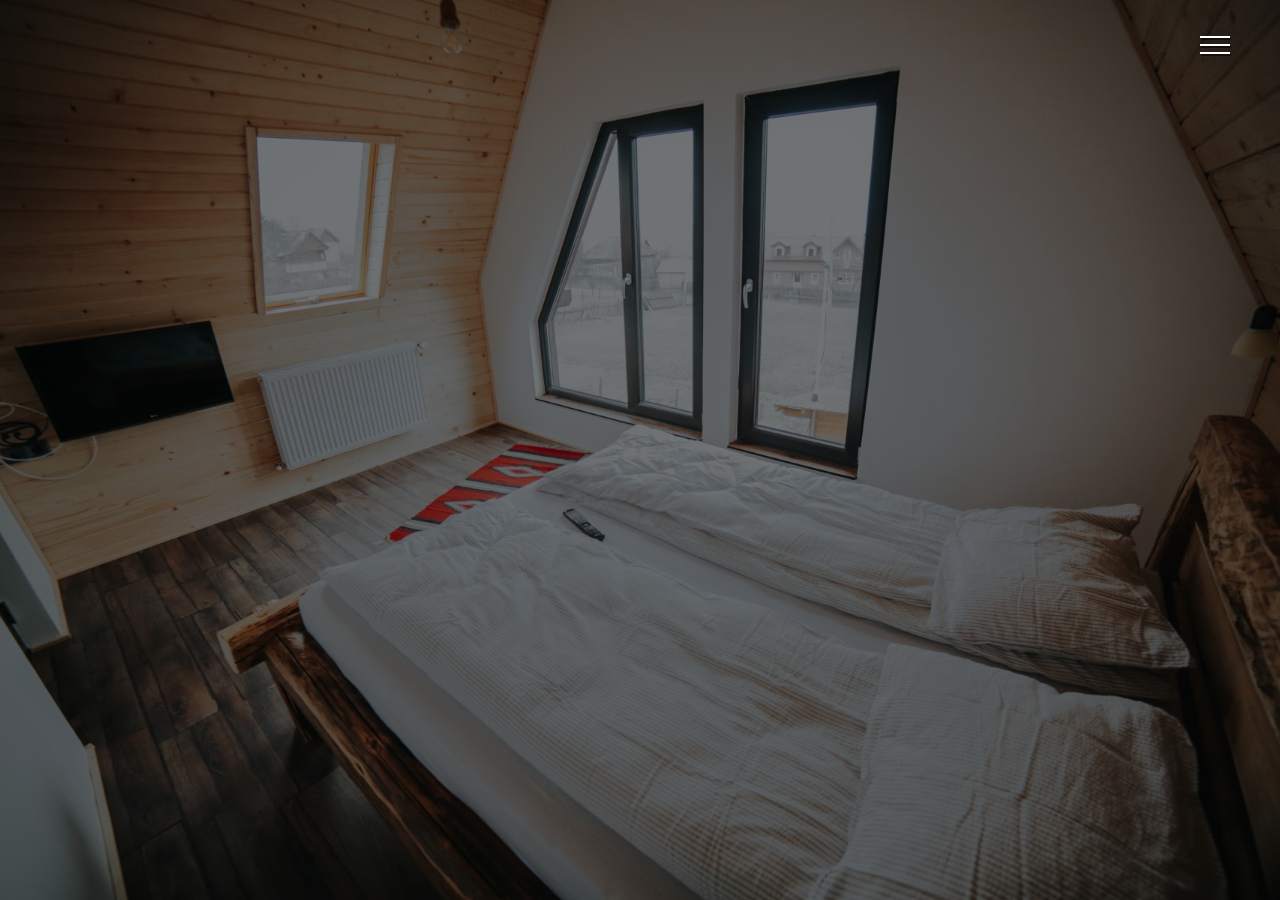
==== contact.html @ 4dec252c "Add files via upload" ====
<!DOCTYPE html>
<html lang="en">

    <head>
        <meta charset="UTF-8">
        <meta http-equiv="X-UA-Compatible" content="IE=edge">
        <meta name="viewport" content="width=device-width, initial-scale=1.0">
        <link rel="preconnect" href="https://fonts.gstatic.com">
        <link
            href="https://fonts.googleapis.com/css2?family=Baloo+Da+2:wght@400;500;600;700;800&family=Josefin+Slab:ital,wght@0,300;0,400;1,200;1,300&family=Mulish:ital,wght@0,300;0,400;0,500;0,600;1,300;1,500&display=swap"
            rel="stylesheet">
        <link rel="stylesheet" href="https://use.fontawesome.com/releases/v5.15.3/css/all.css"
            integrity="sha384-SZXxX4whJ79/gErwcOYf+zWLeJdY/qpuqC4cAa9rOGUstPomtqpuNWT9wdPEn2fk" crossorigin="anonymous">
        <link rel="stylesheet" href="contact.css">
        <title>Cabana A Toplita</title>
    </head>

    <body>

        <div class="container">
            <div class="hamburger-menu">
                <div class="line line-1"></div>
                <div class="line line-2"></div>
                <div class="line line-3"></div>
            </div>
            <div class="header">
                <div class="img-fundal">
                    <img src="./image/IMG_9769.jpg" alt="">
                </div>
                <div class="banner">
                    <h1>Cabana <b>A</b> Toplița</h1>
                    <p>Mail: victor.cotfas@yahoo.com</p>
                    <p><a href="tel: 0744778911"><i class="fas fa-phone-square"></i> 0744 778 911</a></p>
                    <p>Adresa: Mun. Toplita, Str. Bradului, Nr. 7, Jud. Harghita</p>
                    <!-- <button>Descover Now</button> -->
                    <a href="https://www.google.ro/maps/place/Cabana+A/@46.9174852,25.3441949,17z/data=!3m1!4b1!4m8!3m7!1s0x474a63f6c05c4bb1:0x9134d60d6f4cd1ae!5m2!4m1!1i2!8m2!3d46.9174816!4d25.3463889" target="_blank"><i class="fas fa-map-marker-alt"><span>Maps</span></i></a> 
                </div>
            </div>
            <section class="sidebar">
                <ul class="menu">
                    <a href="index.html"><li class="menu-link" data-content="Acasa">Acasa</li></a> 
                    <a href="despre.html">
                        <li class="menu-link" data-content="Despre">Despre</li>
                    </a>
                    <a href="galerie.html">
                        <li class="menu-link" data-content="Galerie">Galerie</li>
                    </a>
                    <a href="https://kuula.co/share/collection/7Yq84?fs=1&vr=1&initload=0&thumbs=1&margin=30&inst=0&info=0&logo=1&logosize=101"
                        target="_blank">
                        <li class="menu-link" data-content="3D">3D</li>
                    </a>
                    <a href="">
                        <li class="menu-link" data-content="Contact">Contact</li>
                    </a>
                </ul>
                <div class="social-media">
                    <a href="https://www.facebook.com/CabanaAToplita" target="_blank"><i class="fab fa-facebook-f "></i></a>
                    <a href="https://www.instagram.com/cabana_a_toplita/" target="_blank"><i class="fab fa-instagram"></i></a>
                </div>


            </section>
        </div>


        <script src="app.js"></script>
    </body>

</html>
---- contact.css ----
* {
    margin: 0;
    padding: 0;
    outline: none;
    box-sizing: border-box;
    list-style: none;
    text-decoration: none;
}
.hamburger-menu {
    width: 30px;
    height: 30px;
    position: fixed;
    top: 30px;
    right: 50px;
    z-index: 10;
    display: flex;
    flex-direction: column;
    justify-content: space-evenly;
    cursor: pointer;
    transition: right 0.6s;
}
.change .hamburger-menu {
    right: 240px;
}

.hamburger-menu .line {
    width: 100%;
    height: 2px;
    background-color: #fff;
    box-shadow: 1px 2px rgba(0, 0, 0, 0.5);
    transition: all 0.7s;
}
.change .hamburger-menu .line {
    background-color: rgb(49, 49, 49);
    box-shadow: none;
    height: 4px;
}
.change .hamburger-menu .line-1 {
    position: absolute;
    top: 50%;
    transform: rotateZ(45deg);
}
.change .hamburger-menu .line-2 {
 display: none;
}
.change .hamburger-menu .line-3 {
    position: absolute;
    top: 50%;
    transform: rotateZ(-45deg);
}

.header {
    width: 100%;
    height: 100vh;
    position: relative;
    perspective: 1000px;
    overflow: hidden;
}
.img-fundal {
    width: 100%;
    height: 100%;
    background-color: rgba(0,0,0,4);
    overflow: hidden;
}
.img-fundal img {
    width: 100%;
    height: 100%;
    object-fit: cover;
    opacity: 0.5;
    animation: imgScale 15s;
    
}

@keyframes imgScale {
    0% {
        transform: scale(1.2);
    }
    100% {
        transform: scale(1);
    }
}

.banner {
    
    position: absolute;
    top: 15%;
    left: 10%;
}
.banner h1 {
    font-family: 'Mulish', sans-serif;
    font-size: 60px;
    margin-bottom: 25px;
    font-weight: 300;
    color: #fff;
    text-shadow: 0 5px 5px rgba(0,0,0,0.9);
    opacity: 0;
    animation: moveBanner 1.4s 0.5s forwards;
}
.banner h1 b {
    font-family:'Trebuchet MS', 'Lucida Sans Unicode', 'Lucida Grande', 'Lucida Sans', Arial, sans-serif;
    font-size: 60px;
    color: peru;
}
.banner p {
    font-family:'Segoe UI', Tahoma, Geneva, Verdana, sans-serif;
    width: 95%;
    font-size: 25px;
    color: #fff;
    width: 70%;
    letter-spacing: 0.6px;
    margin-bottom: 25px;
    text-shadow: 0 5px 5px rgba(0,0,0,0.9);
    opacity: 0;
    animation: moveBanner 1.4s 0.7s forwards;
}
.banner p a {
    color: white;
}
.banner button {
    width: 220px;
    min-height: 50px;
    background-color: rgba(205, 134, 63, 0.753);
    font-size: 22px;
    border: none;
    font-family: 'Mulish', sans-serif;
    text-transform: uppercase;
    color: white;
    text-shadow: 0 3px 2px rgba(0, 0, 0, 0.9);
    box-shadow: 0 3px 5px rgba(0, 0, 0, 0.8);
    cursor: pointer;
    opacity: 0;
    animation: moveBanner 1.4s 0.9s forwards;
}
.banner i {
    font-size: 35px;
    color: peru;
    text-shadow: 3px 3px 3px rgba(0, 0, 0, 0.9);
     opacity: 0;
     animation: moveBanner 1.4s 0.9s forwards;
}
.banner i span {
    color: white;
    margin: 15px;
    font-weight: 200;
}

@keyframes moveBanner {
    0% {
      transform: translateY(400px) rotateY(-45deg);
    }
    100% {
        transform: translateY(0) rotateY(0);
        opacity: 1;
    }
}

.sidebar {
    width: 300px;
    height: 100vh;
    position: fixed;
    top: 0;
    right: 0;
    background-color: #fff;
    transform: translateX(100%);
    transition: all 0.4s;
    background-color: black;
}
.change .sidebar {
    transform: translateX(0);
    background-color: rgb(241, 241, 241);
    
}

.menu {
    position: absolute;
    top: 45%;
    left: 50%;
    transform: translate(-50%, -50%);
    display: flex;
    flex-direction: column;
    align-items: center;
}
.menu li {
    text-align: center;
}
.menu-link {
    width: fit-content;
    text-align: center;
    font-family: 'Josefin Slab', serif;
    margin-bottom: 20px;
    font-size: 28px;
    letter-spacing: 1px;
    font-weight: 900;
    color: rgb(128, 128, 128);
    cursor: pointer;
    position: relative;
    overflow: hidden;
}
.menu-link::before {
    content: attr(data-content);
    text-align: center;
    position: absolute;
    top: 0;
    left: 0;
    width: 0%;
    color: peru;
    text-shadow: 0 1px 2px black;
    overflow: hidden;
    transition: width 0.5s ease-in-out;
}
.menu-link:hover::before {
    width: 100%;
}
.social-media {
    width: 100%;
    position: absolute;
    bottom: 25px;
    width: 100%;
    display: flex;
    justify-content: center;
    align-items: center;
    margin: 0;
}

.social-media i {
    font-weight: 400;
    width: 50px;
    height: 50px;
    display: flex;
    justify-content: center;
    align-items: center;
    border-radius: 50%;
    font-size: 25px;
    margin:20px;
    border: 1px solid white;
    background-color: rgb(119, 119, 119);
    color: rgb(255, 255, 255);
    box-shadow: 2px 2px 10px rgb(0, 0, 0);
    transition:  all 0.4s;
}
.social-media i:hover {
    background-color: peru;
    color: rgb(0, 0, 0);
    border: 1px solid black;
    box-shadow: 5px 5px 20px rgb(0, 0, 0);
}



@media (max-width: 480px) { 
    .hamburger-menu {
        top: 25px;
        right:25px;
    }
    .change .hamburger-menu {
        top: 25px;
        right:25px;
    }
    .banner {
        left: 12px;
        top:100px;
        margin-right: 10px;
    }
    .banner h1 {
        font-size: 45px;
    }
    .sidebar {
        width: 50%;
    }
    .banner p {
        font-size: 22px;
        width: 95%;
    }
  
}
@media (max-width: 360px) {
    .banner{
        top: 30px
    }
}
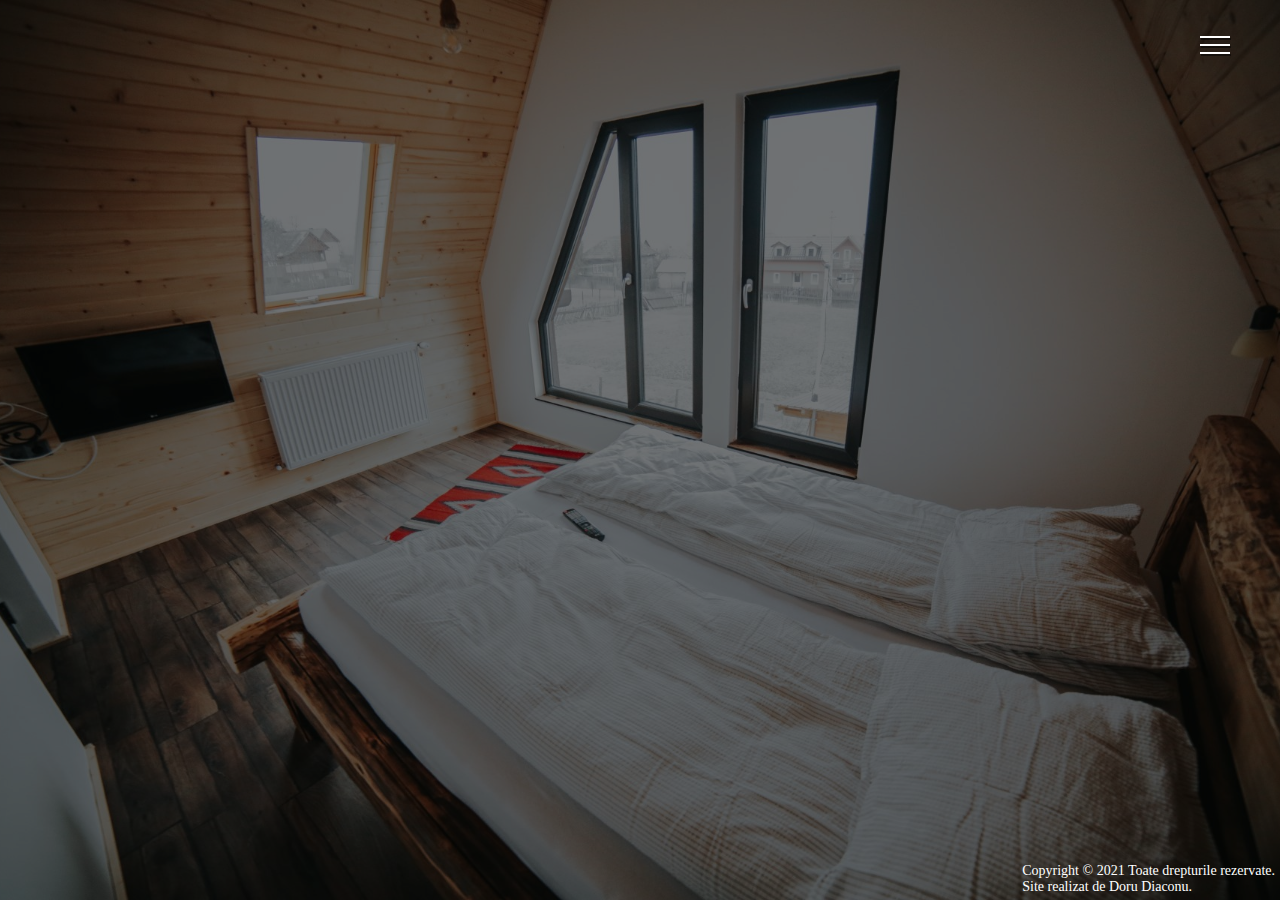
==== commit 7df86c92: "add copyright" ====
--- a/contact.html
+++ b/contact.html
@@ -12,6 +12,7 @@
         <link rel="stylesheet" href="https://use.fontawesome.com/releases/v5.15.3/css/all.css"
             integrity="sha384-SZXxX4whJ79/gErwcOYf+zWLeJdY/qpuqC4cAa9rOGUstPomtqpuNWT9wdPEn2fk" crossorigin="anonymous">
         <link rel="stylesheet" href="contact.css">
+        <link rel="shortcut icon" href="./image/img-cabana-a-favicon.png">
         <title>Cabana A Toplita</title>
     </head>
 
@@ -60,6 +61,8 @@
 
 
             </section>
+            <p class="copyright">Copyright &copy; 2021 Toate drepturile rezervate. <br>
+            Site realizat de Doru Diaconu.</p>
         </div>
 
 
--- a/contact.css
+++ b/contact.css
@@ -170,6 +170,14 @@
     background-color: rgb(241, 241, 241);
     
 }
+.copyright {
+    position: absolute;
+    bottom: 5px;
+    right: 5px;
+    font-family:Georgia, 'Times New Roman', Times, serif;
+    font-size: 14px;
+    color: white;
+}
 
 .menu {
     position: absolute;
